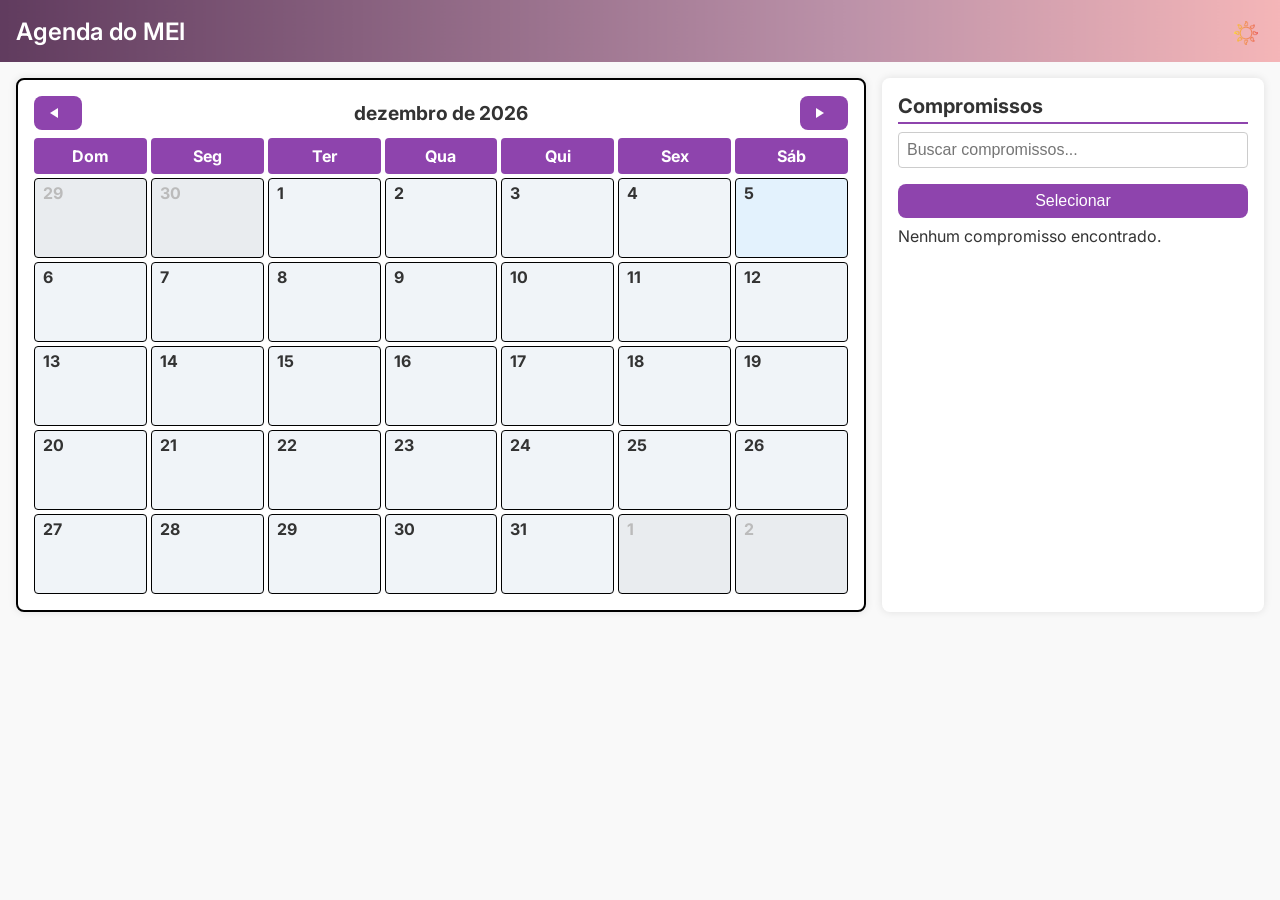
==== index.html @ 199eea17 "veja o terminal e faça" ====
<!DOCTYPE html>
<html lang="pt-BR">
<head>
  <meta charset="UTF-8" />
  <meta name="viewport" content="width=device-width, initial-scale=1" />
  <title>Agenda do MEI</title>
  <link href="https://fonts.googleapis.com/css2?family=Inter:wght@400;600&display=swap" rel="stylesheet">
  <link rel="stylesheet" href="style.css" />
</head>
<body>
  <header>
    <span>Agenda do MEI</span>
    <button id="theme-toggle" title="Alternar tema"></button>
  </header>
  <main>
    <section id="calendar-container" aria-label="Calendário">
      <div id="calendar-header">
        <button id="prev-month" title="Mês anterior"></button>
        <span id="month-year"></span>
        <button id="next-month" title="Próximo mês"></button>
      </div>
      <div id="calendar" role="grid" aria-labelledby="month-year">
        <!-- Days and dates will be generated here -->
      </div>
    </section>
    <section id="appointments-container" aria-label="Lista de compromissos">
      <h2>Compromissos</h2>
      <input type="text" id="search-appointments" placeholder="Buscar compromissos..." aria-label="Buscar compromissos" />
      <button id="btn-select">Selecionar</button>
      <div id="bulk-actions" style="display: none; margin-top: 0.5rem;">
        <button id="btn-edit-selected">Editar Selecionados</button>
        <button id="btn-delete-selected">Excluir Selecionados</button>
      </div>
      <div id="appointments-list" role="list">
        <!-- Appointment items will be listed here -->
      </div>
    </section>
  </main>

  <!-- Modal for add/edit appointment -->
  <div id="modal" role="dialog" aria-modal="true" aria-labelledby="modal-title">
    <div id="modal-content">
      <h2 id="modal-title">Adicionar Compromisso</h2>
      <form id="appointment-form">
        <label for="title">Título</label>
        <input type="text" id="title" name="title" required />

        <label for="date">Data</label>
        <input type="date" id="date" name="date" required />

        <label for="time">Hora</label>
        <input type="time" id="time" name="time" required />

        <label for="description">Descrição</label>
        <textarea id="description" name="description"></textarea>

        <label for="type">Tipo</label>
        <select id="type" name="type" required>
          <option value="reuniao">Reunião</option>
          <option value="pagamento">Pagamento</option>
          <option value="entrega">Entrega</option>
          <option value="outro">Outro</option>
        </select>

        <label for="reminder">Lembrete (minutos antes)</label>
        <select id="reminder" name="reminder" required>
          <option value="10">10 minutos</option>
          <option value="60">1 hora</option>
          <option value="1440">1 dia</option>
        </select>

        <div id="modal-buttons">
          <button type="submit" id="btn-save">Salvar</button>
          <button type="button" id="btn-cancel">Cancelar</button>
        </div>
      </form>
    </div>
  </div>

  <script src="script.js"></script>

  <!-- Custom delete confirmation modal -->
  <div id="delete-modal" class="delete-modal">
    <div class="delete-modal-content">
      <p>Deseja mesmo remover o marcador?</p>
      <div class="delete-modal-buttons">
        <button id="delete-yes">Sim</button>
        <button id="delete-no">Não</button>
      </div>
    </div>
  </div>
</body>
</html>
---- style.css ----
/* Basic reset and typography */
:root {
  --bg-color: #f9f9f9;
  --text-color: #333;
  --primary-color: #8e44ad;
  --secondary-color: #e3f2fd;
  --button-bg: #8e44ad;
  --button-hover: #7d3c98;
  --modal-bg: white;
  --day-bg: #f0f4f8;
  --inactive-bg: #e9ecef;
  --appointment-future: #d0e8ff;
  --appointment-today: #fff3cd;
  --appointment-overdue: #e0e0e0;
}

body {
  font-family: 'Inter', sans-serif;
  margin: 0;
  background-color: var(--bg-color);
  color: var(--text-color);
  transition: background-color 0.3s, color 0.3s;
}

body.dark {
  --bg-color: #121212;
  --text-color: #e0e0e0;
  --primary-color: #bb86fc;
  --secondary-color: #1e1e1e;
  --button-bg: #bb86fc;
  --button-hover: #9d4edd;
  --modal-bg: #333;
  --day-bg: #333;
  --inactive-bg: #555;
  --appointment-future: #2a2a2a;
  --appointment-today: #3a3a3a;
  --appointment-overdue: #2a2a2a;
}

/* Fade-in animation for page load */
@keyframes fadeIn {
  from {
    opacity: 0;
    transform: translateY(20px);
  }
  to {
    opacity: 1;
    transform: translateY(0);
  }
}
header {
  background-image: url('AdobeColorGradient Rosa Roxo.png');
  background-size: cover;
  background-position: center;
  color: white;
  padding: 1rem;
  text-align: center;
  font-size: 1.5rem;
  font-weight: 600;
  display: flex;
  justify-content: space-between;
  align-items: center;
}

body.dark header {
  background-image: url('AdobeColorGradient gradiente roxo.png');
}
#theme-toggle {
  background: none;
  border: none;
  color: white;
  font-size: 1.5rem;
  cursor: pointer;
}

#theme-toggle::before {
  content: '';
  display: inline-block;
  width: 24px;
  height: 24px;
  background-image: url('sol.png');
  background-size: contain;
  background-repeat: no-repeat;
  vertical-align: middle;
}

body.dark #theme-toggle::before {
  background-image: url('lua.png');
}
#theme-toggle:active {
  transform: scale(0.95);
}
main {
  display: flex;
  flex-wrap: wrap;
  padding: 1rem;
  gap: 1rem;
  justify-content: center;
  animation: fadeIn 2s ease-out;
}
/* Calendar container */
#calendar-container {
  flex: 1 1 600px;
  max-width: 900px;
  background: var(--modal-bg);
  border-radius: 8px;
  box-shadow: 0 0 8px rgba(0,0,0,0.1);
  padding: 1rem;
  transition: background-color 0.3s, border-color 0.3s;
  border: 2px solid black;
  box-sizing: border-box;
}

body.dark #calendar-container {
  border-color: #666;
}
/* Appointment list container */
#appointments-container {
  flex: 1 1 300px;
  max-width: 350px;
  background: var(--modal-bg);
  border-radius: 8px;
  box-shadow: 0 0 8px rgba(0,0,0,0.1);
  padding: 1rem;
  display: flex;
  flex-direction: column;
  transition: background-color 0.3s;
}
#appointments-container h2 {
  margin-top: 0;
  margin-bottom: 0.5rem;
  font-size: 1.25rem;
  border-bottom: 2px solid var(--primary-color);
  padding-bottom: 0.25rem;
}
/* Search input */
#search-appointments {
  padding: 0.5rem;
  margin-bottom: 1rem;
  border: 1px solid #ccc;
  border-radius: 4px;
  font-size: 1rem;
}
/* Select button */
#btn-select {
  background-color: var(--button-bg);
  color: white;
  border: none;
  padding: 0.5rem 1rem;
  border-radius: 8px;
  cursor: pointer;
  font-size: 1rem;
  margin-bottom: 0.5rem;
}
#btn-select:hover {
  background-color: var(--button-hover);
}
#btn-select:active {
  transform: scale(0.95);
}
/* Bulk actions */
#bulk-actions {
  display: flex;
  flex-direction: column;
  gap: 0.05rem;
}
#bulk-actions button {
  width: 47.5%;
}
#bulk-actions button {
  background-color: var(--button-bg);
  color: white;
  border: none;
  padding: 0.5rem 1rem;
  border-radius: 8px;
  cursor: pointer;
  font-size: 1rem;
  background-size: contain;
  background-repeat: no-repeat;
  background-position: left center;
  padding-left: 2.5rem;
}
#btn-edit-selected {
  background-image: url('editar.png');
}
body.dark #btn-edit-selected {
  background-image: url('editar (1).png');
}
#btn-delete-selected {
  background-image: url('lixo.png');
}
#bulk-actions button:hover {
  background-color: var(--button-hover);
}
#bulk-actions button:active {
  transform: scale(0.95);
}
/* Appointment item */
.appointment {
  border-radius: 4px;
  padding: 0.5rem;
  margin-bottom: 0.5rem;
  display: flex;
  justify-content: space-between;
  align-items: center;
  font-size: 0.9rem;
  cursor: pointer;
  transition: transform 0.3s ease, opacity 0.3s ease;
}
.appointment.removing {
  transform: scale(0);
  opacity: 0;
  transition: transform 2s ease, opacity 2s ease;
}
.appointment.future {
  background-color: var(--appointment-future);
  color: #1a73e8;
}
.appointment.today {
  background-color: var(--appointment-today);
  color: #856404;
}
.appointment.overdue {
  background-color: var(--appointment-overdue);
  color: #6c757d;
}
.appointment .actions {
  display: flex;
  gap: 1rem;
}
.appointment .actions button {
  background: none;
  border: none;
  cursor: pointer;
  padding: 0.5rem;
  border-radius: 8px;
  background-size: contain;
  background-repeat: no-repeat;
  background-position: center;
  transition: transform 0.2s ease;
}
.appointment .actions button:hover {
  transform: scale(1.1);
}
.appointment .actions button:active {
  transform: scale(0.95);
}
.appointment .actions .edit-btn {
  background-image: url('editar.png');
}
body.dark .appointment .actions .edit-btn {
  background-image: url('editar (1).png');
}
.appointment .actions .delete-btn {
  background-image: url('lixo.png');
}
/* Calendar header */
#calendar-header {
  display: flex;
  justify-content: space-between;
  align-items: center;
  margin-bottom: 0.5rem;
}
#calendar-header button {
  background-color: var(--button-bg);
  border: none;
  color: white;
  padding: 0.5rem 1rem;
  border-radius: 8px;
  cursor: pointer;
  font-size: 1rem;
  transition: background-color 0.3s ease, transform 0.2s ease;
}
#calendar-header button:hover {
  background-color: var(--button-hover);
  transform: scale(1.05);
}
#calendar-header button:active {
  transform: scale(0.95);
}
#calendar-header button::before {
  content: '';
  display: inline-block;
  width: 0;
  height: 0;
  border-style: solid;
  margin-right: 0.5rem;
}
#prev-month::before {
  border-width: 5px 8px 5px 0;
  border-color: transparent white transparent transparent;
}
#next-month::before {
  border-width: 5px 0 5px 8px;
  border-color: transparent transparent transparent white;
}
#calendar-header span {
  font-weight: bold;
  font-size: 1.2rem;
}
/* Calendar grid */
#calendar {
  display: grid;
  grid-template-columns: repeat(7, 1fr);
  gap: 0.25rem;
}
.day-name, .day {
  text-align: center;
  padding: 0.5rem 0;
  font-weight: bold;
  border-radius: 4px;
}
.day-name {
  background-color: var(--button-bg);
  color: white;
}
.day {
  background-color: var(--day-bg);
  cursor: pointer;
  min-height: 80px;
  display: flex;
  flex-direction: column;
  justify-content: flex-start;
  align-items: flex-start;
  padding: 0.25rem 0.5rem;
  position: relative;
  border: 1px solid black;
  box-sizing: border-box;
}

.day.holiday {
  border-color: red !important;
  font-weight: bold;
  color: red;
}

body.dark .day {
  border-color: #666;
}
.day.today {
  background-color: var(--secondary-color);
}
.day.selected {
  background-color: var(--secondary-color);
  border: 2px solid var(--primary-color);
}
.day.inactive {
  color: #bbb;
  background-color: var(--inactive-bg);
  cursor: default;
}
.day .date-number {
  font-weight: bold;
  margin-bottom: 0.25rem;
}
.day .appointment-dot {
  width: 8px;
  height: 8px;
  border-radius: 50%;
  margin-top: auto;
}
/* Modal styles */
#modal {
  position: fixed;
  top: 0; left: 0; right: 0; bottom: 0;
  background: rgba(0,0,0,0.5);
  display: none;
  justify-content: center;
  align-items: center;
  z-index: 1000;
}
#modal.active {
  display: flex;
}
#modal-content {
  background: var(--modal-bg);
  border-radius: 8px;
  padding: 1rem 1.5rem;
  width: 90%;
  max-width: 400px;
  max-height: 90vh;
  overflow-y: auto;
  box-shadow: 0 0 10px rgba(0,0,0,0.25);
  opacity: 0;
  transform: scale(0.8);
  transition: opacity 0.3s ease, transform 0.3s ease, background-color 0.3s;
}
#modal.active #modal-content {
  opacity: 1;
  transform: scale(1);
}
#modal-content h2 {
  margin-top: 0;
  margin-bottom: 1rem;
  font-size: 1.5rem;
  color: var(--primary-color);
}
#modal-content label {
  display: block;
  margin-top: 0.75rem;
  font-weight: bold;
}
#modal-content input[type="text"],
#modal-content input[type="date"],
#modal-content input[type="time"],
#modal-content select,
#modal-content textarea {
  width: 100%;
  padding: 0.5rem;
  margin-top: 0.25rem;
  border: 1px solid #ccc;
  border-radius: 4px;
  font-size: 1rem;
  box-sizing: border-box;
}
#modal-content textarea {
  resize: vertical;
  min-height: 60px;
}
#modal-buttons {
  margin-top: 1rem;
  display: flex;
  justify-content: flex-end;
  gap: 0.5rem;
}
#modal-buttons button {
  padding: 0.5rem 1rem;
  font-size: 1rem;
  border-radius: 8px;
  border: none;
  cursor: pointer;
}
#btn-save {
  background-color: var(--button-bg);
  color: white;
}
#btn-save:active {
  transform: scale(0.95);
}
#btn-cancel {
  background-color: #ccc;
  color: #333;
}
#btn-cancel:active {
  transform: scale(0.95);
}
/* Delete confirmation modal */
.delete-modal {
  position: fixed;
  top: 0;
  left: 0;
  width: 100%;
  height: 100%;
  background-color: rgba(0, 0, 0, 0.5);
  display: none;
  z-index: 10001;
}

.delete-modal-content {
  position: absolute;
  top: 50%;
  left: 50%;
  transform: translate(-50%, -50%);
  background-color: var(--modal-bg);
  padding: 2rem;
  border-radius: 8px;
  box-shadow: 0 4px 6px rgba(0, 0, 0, 0.1);
  text-align: center;
  max-width: 300px;
  width: 90%;
  transition: background-color 0.3s;
}

.delete-modal-content p {
  margin: 0 0 1.5rem 0;
  font-size: 1.1rem;
  color: var(--text-color);
}

.delete-modal-buttons {
  display: flex;
  gap: 1rem;
  justify-content: center;
}

.delete-modal-buttons button {
  padding: 0.5rem 1rem;
  border: none;
  border-radius: 4px;
  cursor: pointer;
  font-size: 1rem;
  transition: background-color 0.3s ease;
}

#delete-yes {
  background-color: #dc3545;
  color: white;
}

#delete-yes:hover {
  background-color: #c82333;
}

#delete-no {
  background-color: #6c757d;
  color: white;
}

#delete-no:hover {
  background-color: #5a6268;
}

/* Responsive */
@media (max-width: 768px) {
  main {
    flex-direction: column;
    padding: 0.5rem;
  }
  #calendar-container, #appointments-container {
    max-width: 100%;
    flex: 1 1 100%;
  }
  #calendar {
    display: block;
  }
  .day-name {
    display: none;
  }
  .day {
    display: flex;
    justify-content: space-between;
    align-items: center;
    min-height: auto;
    padding: 0.5rem;
    border-bottom: 1px solid #ddd;
  }
  .day .date-number {
    font-weight: normal;
    margin: 0;
  }
  .day .appointment-dot {
    display: none;
  }
}
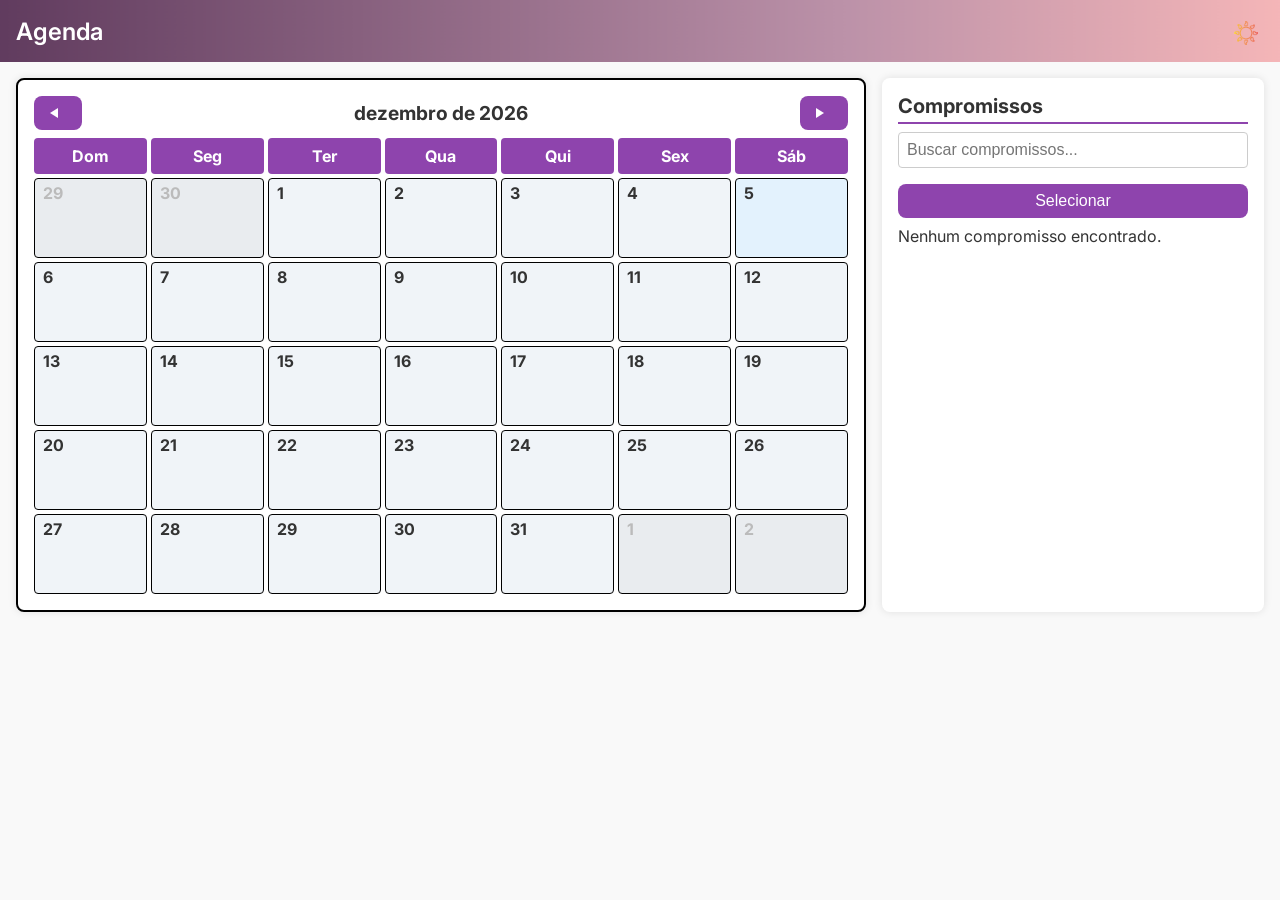
==== commit 11960a9e: "Update index.html" ====
--- a/index.html
+++ b/index.html
@@ -3,13 +3,13 @@
 <head>
   <meta charset="UTF-8" />
   <meta name="viewport" content="width=device-width, initial-scale=1" />
-  <title>Agenda do MEI</title>
+  <title>📅 Agenda</title>
   <link href="https://fonts.googleapis.com/css2?family=Inter:wght@400;600&display=swap" rel="stylesheet">
   <link rel="stylesheet" href="style.css" />
 </head>
 <body>
   <header>
-    <span>Agenda do MEI</span>
+    <span>Agenda</span>
     <button id="theme-toggle" title="Alternar tema"></button>
   </header>
   <main>
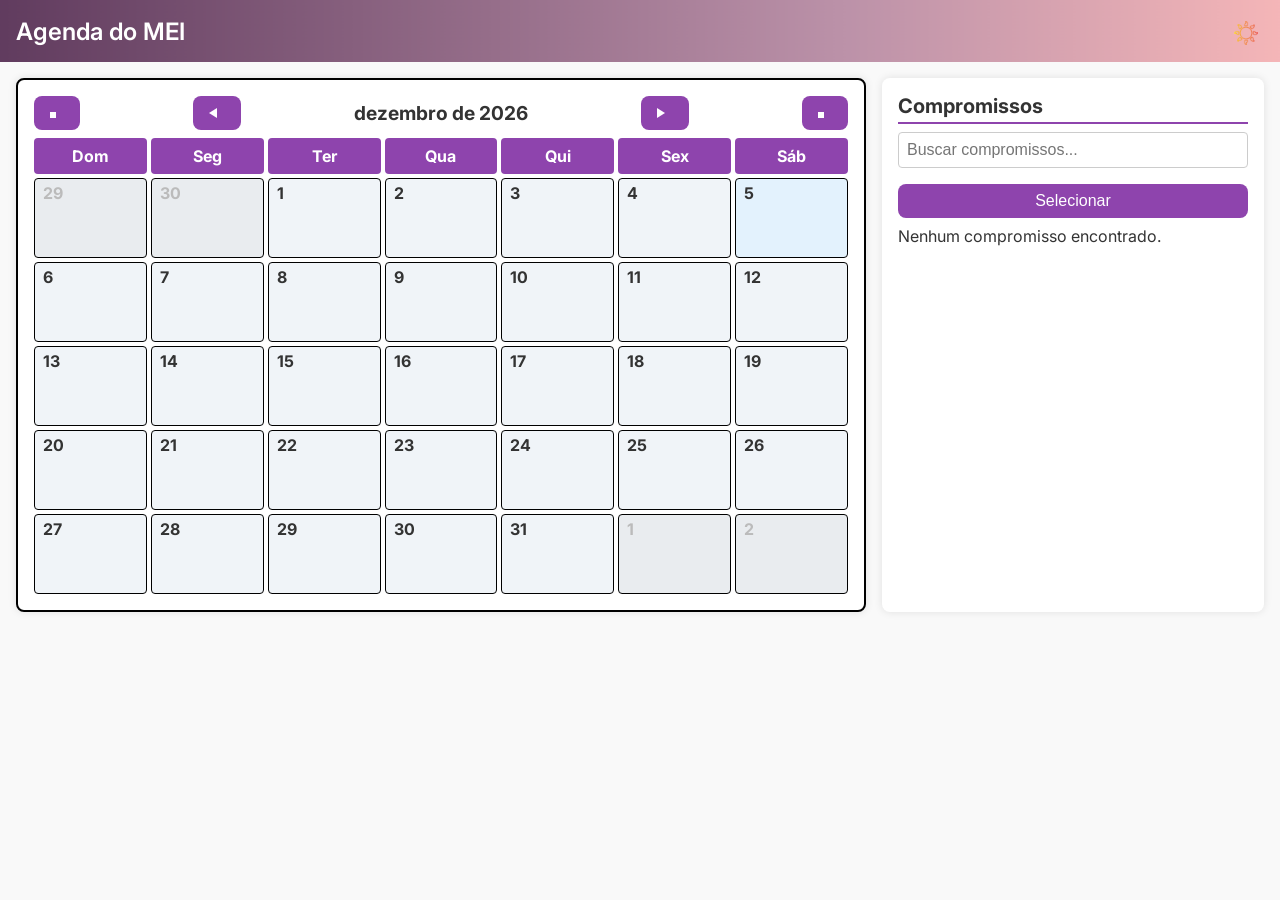
==== commit 31d3c23c: "Add year navigation buttons to calendar" ====
--- a/index.html
+++ b/index.html
@@ -3,21 +3,23 @@
 <head>
   <meta charset="UTF-8" />
   <meta name="viewport" content="width=device-width, initial-scale=1" />
-  <title>📅 Agenda</title>
+  <title>Agenda do MEI</title>
   <link href="https://fonts.googleapis.com/css2?family=Inter:wght@400;600&display=swap" rel="stylesheet">
   <link rel="stylesheet" href="style.css" />
 </head>
 <body>
   <header>
-    <span>Agenda</span>
+    <span>Agenda do MEI</span>
     <button id="theme-toggle" title="Alternar tema"></button>
   </header>
   <main>
     <section id="calendar-container" aria-label="Calendário">
       <div id="calendar-header">
+        <button id="prev-year" title="Ano anterior"></button>
         <button id="prev-month" title="Mês anterior"></button>
         <span id="month-year"></span>
         <button id="next-month" title="Próximo mês"></button>
+        <button id="next-year" title="Próximo ano"></button>
       </div>
       <div id="calendar" role="grid" aria-labelledby="month-year">
         <!-- Days and dates will be generated here -->
--- a/style.css
+++ b/style.css
@@ -286,6 +286,10 @@
   border-style: solid;
   margin-right: 0.5rem;
 }
+#prev-year::before {
+  content: '<<';
+  margin-right: 0.5rem;
+}
 #prev-month::before {
   border-width: 5px 8px 5px 0;
   border-color: transparent white transparent transparent;
@@ -293,6 +297,10 @@
 #next-month::before {
   border-width: 5px 0 5px 8px;
   border-color: transparent transparent transparent white;
+}
+#next-year::before {
+  content: '>>';
+  margin-right: 0.5rem;
 }
 #calendar-header span {
   font-weight: bold;
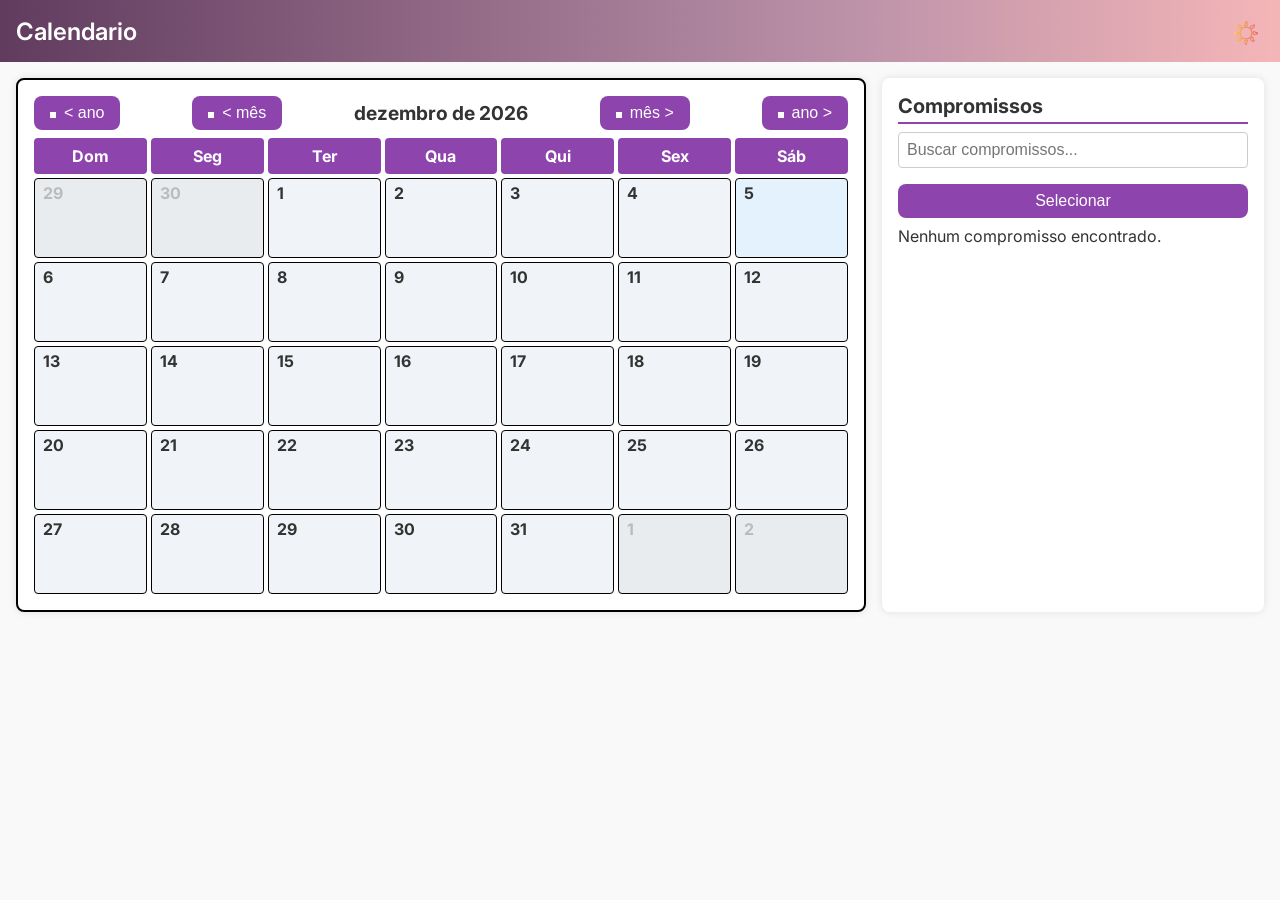
==== commit 9be684de: "Change title and header to 'Calendario' and add favicon" ====
--- a/index.html
+++ b/index.html
@@ -3,23 +3,24 @@
 <head>
   <meta charset="UTF-8" />
   <meta name="viewport" content="width=device-width, initial-scale=1" />
-  <title>Agenda do MEI</title>
+  <title>Calendario</title>
+  <link rel="icon" href="simbolo-de-interface-da-mola-e-quadrados-do-calendario.png">
   <link href="https://fonts.googleapis.com/css2?family=Inter:wght@400;600&display=swap" rel="stylesheet">
   <link rel="stylesheet" href="style.css" />
 </head>
 <body>
   <header>
-    <span>Agenda do MEI</span>
+    <span>Calendario</span>
     <button id="theme-toggle" title="Alternar tema"></button>
   </header>
   <main>
     <section id="calendar-container" aria-label="Calendário">
       <div id="calendar-header">
-        <button id="prev-year" title="Ano anterior"></button>
-        <button id="prev-month" title="Mês anterior"></button>
+        <button id="prev-year" title="Ano anterior">< ano</button>
+        <button id="prev-month" title="Mês anterior">< mês</button>
         <span id="month-year"></span>
-        <button id="next-month" title="Próximo mês"></button>
-        <button id="next-year" title="Próximo ano"></button>
+        <button id="next-month" title="Próximo mês">mês ></button>
+        <button id="next-year" title="Próximo ano">ano ></button>
       </div>
       <div id="calendar" role="grid" aria-labelledby="month-year">
         <!-- Days and dates will be generated here -->
--- a/style.css
+++ b/style.css
@@ -287,19 +287,19 @@
   margin-right: 0.5rem;
 }
 #prev-year::before {
-  content: '<<';
+  content: '<ano';
   margin-right: 0.5rem;
 }
 #prev-month::before {
-  border-width: 5px 8px 5px 0;
-  border-color: transparent white transparent transparent;
+  content: '<mês';
+  margin-right: 0.5rem;
 }
 #next-month::before {
-  border-width: 5px 0 5px 8px;
-  border-color: transparent transparent transparent white;
+  content: 'mês>';
+  margin-right: 0.5rem;
 }
 #next-year::before {
-  content: '>>';
+  content: 'ano>';
   margin-right: 0.5rem;
 }
 #calendar-header span {
